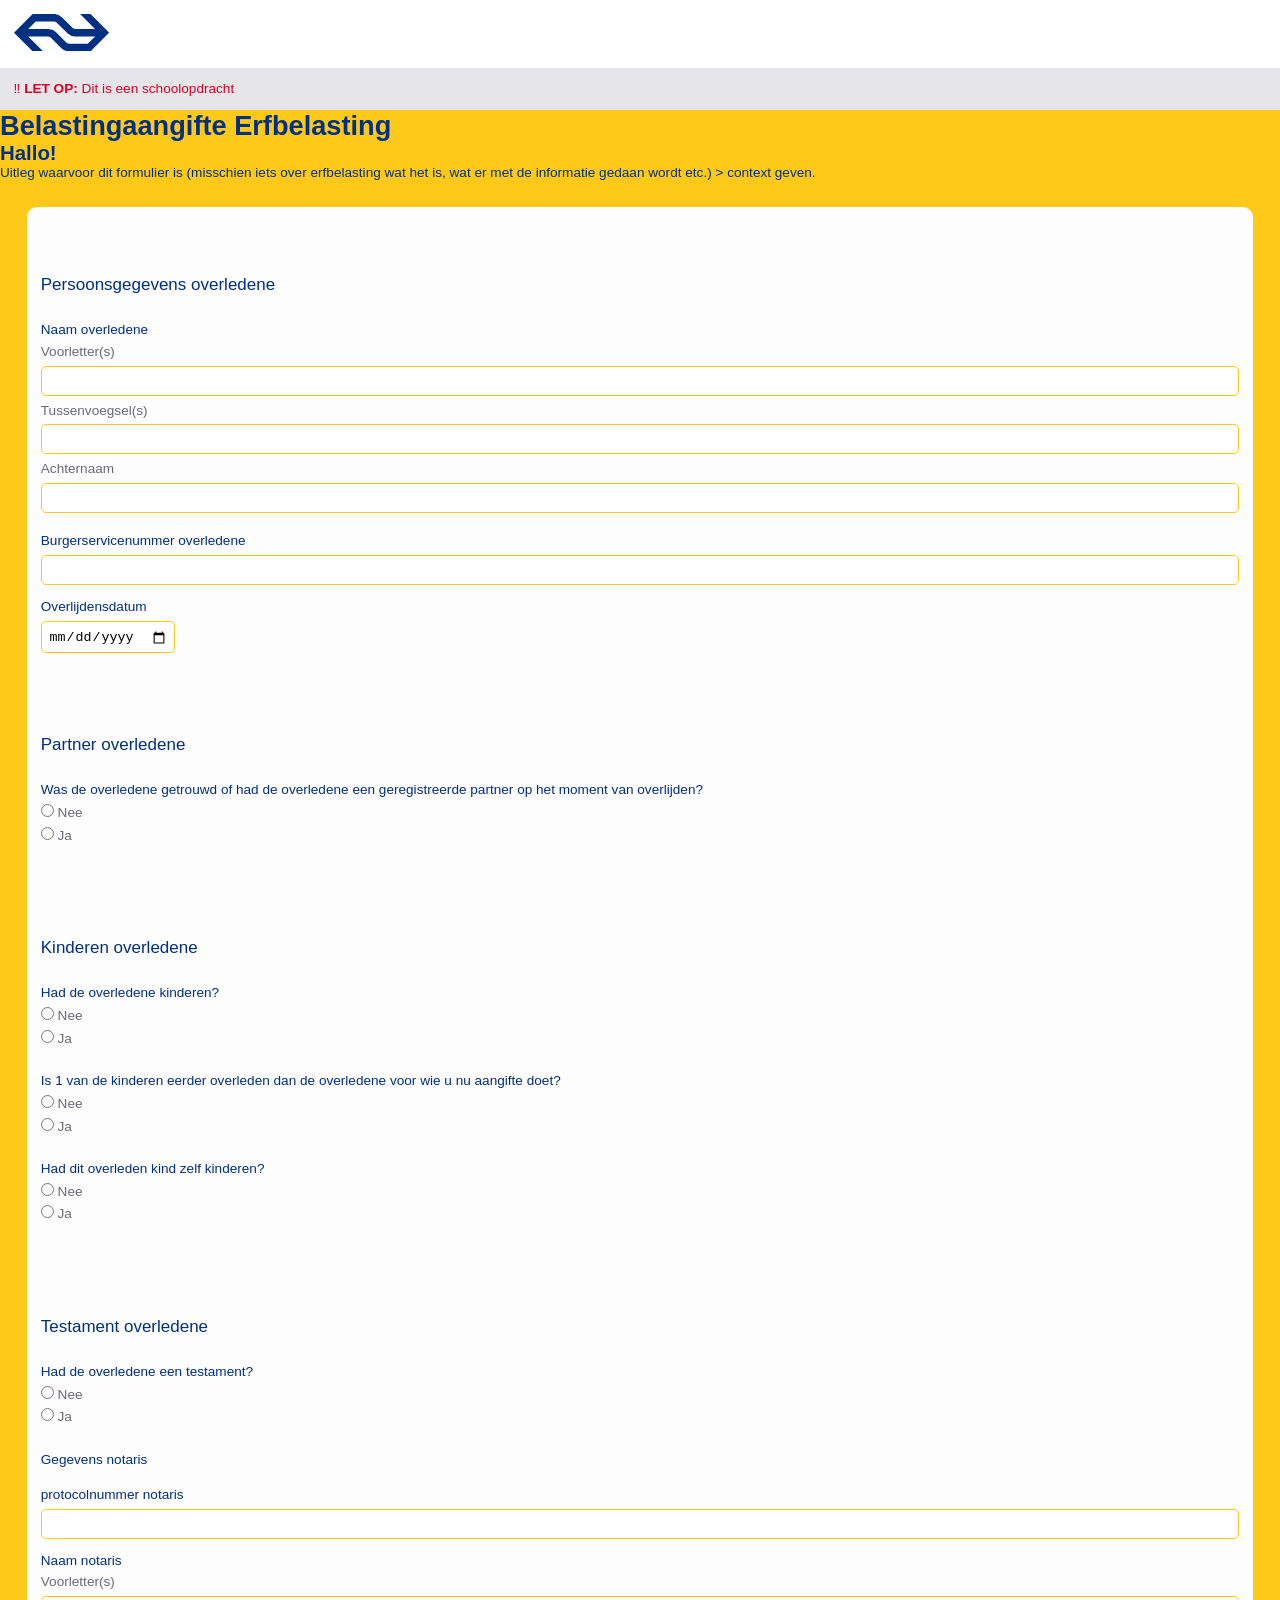
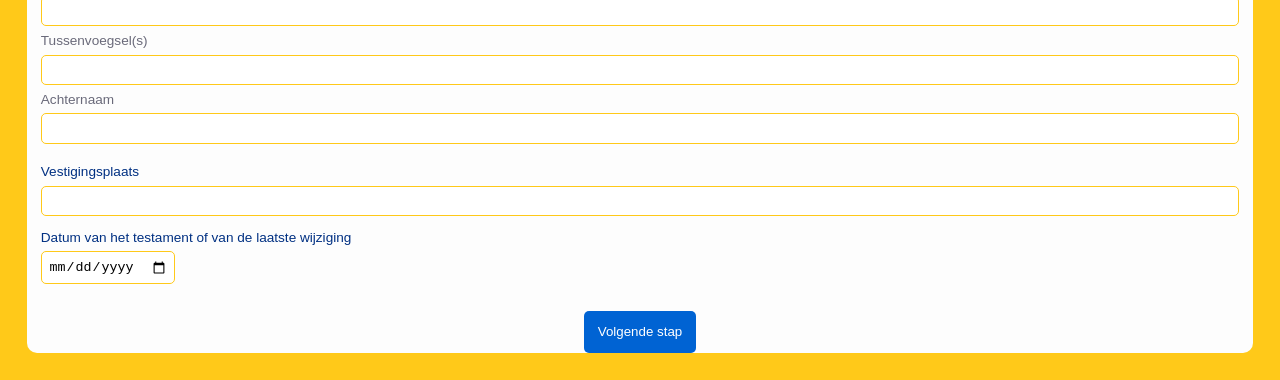
==== index.html @ d371f44a "update 2 maart" ====
<!DOCTYPE html>
<html lang="en">
	
<head>
	<meta charset="UTF-8">
	<meta name="author" content="jouw naam">
	<meta name="viewport" content="width=device-width, initial-scale=1">
	
    <link rel="icon" type="image/svg+xml" href="/Users/milamassaro/Documents/CMD HVA/Jaar 3/Webdesign & development/MilaMassaro/WDD-Browser-Technology-MilaMassaro/images/imgi_2_nslogo.svg">
	
	<link href="styles/style.css" rel="stylesheet">
    <script defer src="scripts/script.js"></script>

    <title>Browser Technology</title>
</head>

<body>
<header>
    <a href="#" aria-label="Logo of NS">
        <svg xmlns="http://www.w3.org/2000/svg" viewBox="0 0 51 20">
            <path fill="#003082" d="M22.4 9.6a6 6 0 0 0-4-1.6H7.6l4-4h10.2l1 .5 6 5.9a6 6 0 0 0 3.9 1.6h10.8l-4 4H29.4l-1.1-.5Zm3 8.7a6 6 0 0 0 4 1.7H41l10-10L41 0h-5.6l8 8H32.7l-1.1-.4-6-5.9A6 6 0 0 0 21.9 0H10L0 10l10 10h5.6l-8-8h10.8l1.1.4Z"/>
        </svg>
    </a>
    <p>‼️ <strong>Let op:</strong> Dit is een schoolopdracht</p>
</header>
<main>  
	<h1>Belastingaangifte Erfbelasting</h1>
    
    <section>
        <h2>Hallo!</h2>
        <p>Uitleg waarvoor dit formulier is (misschien iets over erfbelasting wat het is, wat er met de informatie gedaan wordt etc.) > context geven.</p>
    </section>
    
    <!-- NAME TOEVOEGEN OVERAL !!! -->
    <!-- action: naar tweede pagina voor volgende stap sturen. -->
    <form action="" method="post">
        <fieldset>
            <legend>Persoonsgegevens overledene</legend>
            <fieldset class="name">
                <legend>Naam overledene</legend>
                <label for="deceased-initials">
                    Voorletter(s)
                    <input type="text" id="deceased-initials">
                </label>
                <label for="deceased-prefixes">
                    Tussenvoegsel(s)
                    <input type="text" id="deceased-prefixes">
                </label>
                <label for="deceased-surname">
                    Achternaam
                    <input type="text" id="deceased-surname">
                </label>
            </fieldset>
            <fieldset>
                <legend>Burgerservicenummer overledene</legend>
                <label for="bsn">
                    <!-- CHECKEN OF TYPE GOED IS > kan je iets toevoegen dat duidelijk is alleen nummers? -->
                    <!-- NOG PATTERN VERBETEREN! -->
                    <!-- https://developer.mozilla.org/en-US/docs/Web/HTML/Reference/Attributes/pattern -->
                    <input minlength="9" maxlength="9" type="text" id="bsn" pattern="[0-9]{9}" >
                </label>
            </fieldset>
            <fieldset class="date">
                <legend>Overlijdensdatum</legend>
                <input type="date">
            </fieldset>
        </fieldset>

        <fieldset>
            <legend>Partner overledene</legend>
            <fieldset class="deceased-partner"> 
                <legend>Was de overledene getrouwd of had de overledene een geregistreerde partner op het moment van overlijden?</legend>
                <div class="s1bcd-radio">
                    <!-- Is het handig om alvast checked te zetten? > wil dat de rest van 1b pas te zien is als "ja". -->
                    <!-- FEEDBACK: for en id weg of ingevuld -->
                    <label for="deceased-married-no">
                        <input type="radio" id="deceased-married-no" name="deceased-married">
                        Nee
                    </label>
                    <label for="deceased-married-yes">
                        <input type="radio" id="deceased-married-yes" class="checked-1b1" name="deceased-married">
                        Ja
                    </label>
                </div>
            </fieldset>
            <fieldset class="extra-1b1">
                <legend>Hadden de overledene en diens echtgenoot of geregistreerde partner huwelijkse of partnerschapsvoorwaarden laten vastleggen in een notariële akte?</legend>
                <div class="s1bcd-radio">
                    <label for="deceased-registration-no">
                        <input type="radio" id="deceased-registration-no" name="deceased-registration">
                        Nee
                    </label>
                    <label for="deceased-registration-yes">
                        <input type="radio" id="deceased-registration-yes" class="checked-1b2" name="deceased-registration">
                        Ja
                    </label>
                </div>
            </fieldset>
            <fieldset class="extra-1b2">
                <legend>Hadden de overledene en diens partner een finaal verrekenbeding?</legend>
                <div class="s1bcd-radio">
                    <label for="deceased-settlement-no">
                        <input type="radio" id="deceased-settlement-no" name="deceased-settlement">
                        Nee
                    </label>
                    <label for="deceased-settlement-yes">
                        <input type="radio" id="deceased-settlement-yes" name="deceased-settlement">
                        Ja
                    </label>
                </div>
            </fieldset>
            <fieldset class="extra-1b2">
                <legend>Datum huwelijkse of partnerschapsvoorwaarden</legend>
                <input type="date">
            </fieldset>
        </fieldset>

        <fieldset>
            <legend>Kinderen overledene</legend>
            <fieldset>
                <legend>Had de overledene kinderen?</legend>
                <div class="s1bcd-radio">
                    <label for="deceased-children-no">
                        <input type="radio" id="deceased-children-no" name="deceased-children">
                        Nee
                    </label>
                    <label for="deceased-children-yes">
                        <input type="radio" id="deceased-children-yes" name="deceased-children">
                        Ja
                    </label>
                </div>
            </fieldset>
            <fieldset>
                <legend>Is 1 van de kinderen eerder overleden dan de overledene voor wie u nu aangifte doet?</legend>
                <div class="s1bcd-radio">
                    <label for="deceased-child-no">
                        <input type="radio" id="deceased-child-no" name="deceased-child">
                        Nee
                    </label>
                    <label for="deceased-child-yes">
                        <input type="radio" id="deceased-child-yes" name="deceased-child">
                        Ja
                    </label>
                </div>
            </fieldset>
            <fieldset>
                <legend>Had dit overleden kind zelf kinderen?</legend>
                <div class="s1bcd-radio">
                    <label for="deceased-child-children-no">
                        <input type="radio" id="deceased-child-children-no" name="deceased-child-children">
                        Nee
                    </label>
                    <label for="deceased-child-children-yes">
                        <input type="radio" id="deceased-child-children-yes" name="deceased-child-children">
                        Ja
                    </label>
                </div>
            </fieldset>
        </fieldset>

        <fieldset>
            <legend>Testament overledene</legend>
            <fieldset>
                <legend>Had de overledene een testament?</legend>
                <div class="s1bcd-radio">
                    <label for="deceased-testament-no">
                        <input type="radio" id="deceased-testament-no" name="deceased-testament">
                        Nee
                    </label>
                    <label for="deceased-testament-yes">
                        <input type="radio" id="deceased-testament-yes" name="deceased-testament">
                        Ja
                    </label>
                </div>
            </fieldset>

            <fieldset>
                <legend>Gegevens notaris</legend>
                <fieldset>
                    <legend>protocolnummer notaris</legend>
                    <label for="protocolnumber">
                        <input minlength="6" maxlength="6" type="text" id="protocolnumber" pattern="[0-9]{6}" >
                    </label>
                </fieldset>
                <fieldset class="name">
                    <legend>Naam notaris</legend>
                    <label for="notary-initials">
                        Voorletter(s)
                        <input type="text" id="notary-initials">
                    </label>
                    <label for="notary-prefixes">
                        Tussenvoegsel(s)
                        <input type="text" id="notary-prefixes">
                    </label>
                    <label for="notary-surname">
                        Achternaam
                        <input type="text" id="notary-surname">
                    </label>
                </fieldset>
                <fieldset>
                    <legend>Vestigingsplaats</legend>
                    <label for="notary-place">
                        <input type="text" id="notary-place">
                    </label>
                </fieldset>
                <fieldset class="date">
                    <legend>Datum van het testament of van de laatste wijziging</legend>
                    <input type="date">
                </fieldset>
            </fieldset>

        </fieldset>

        

        <!-- a ref? button? -->
        <button type="submit">Volgende stap</button>
    </form>  

</main>  
</body>
	
</html>
---- styles/style.css ----
*, *::after, *::before {
    box-sizing:border-box; 
    margin: 0;
}

html, body {
    overflow-x: clip;
}

/* MARK: Colors 
/* ---------- COLORS ----------*/
:root {
    --color-background-one: #FFC919;
    --color-background-two: #FDFDFD;
    --color-background-three: #FFFFFF;
    --color-background-four: #E6E6E9;
    --color-text-one: #003082;
    --color-text-two: #6A6A7A;
    --color-text-three: #FFFFFF;
    --color-accent-one: #0063D3;
    --color-accent-two: #DB0028;
}



/* MARK: General
/* ---------- ALGEMEEN ----------*/
body {
    background-color: var(--color-background-one);
    font-family: Arial, Helvetica, sans-serif;
    font-size: .85em;
}

header svg {
    width: 7em;
    margin: 1em;
}

header {
    background-color: var(--color-background-three);

    & p {
        color: var(--color-accent-two);
        background-color: var(--color-background-four);
        padding: 1em;
    }

    & p strong {
        text-transform: uppercase;
    }
}

h1 {
    color: var(--color-text-one);
}




/* MARK: Intro text
/* ---------- SECTION: intro ----------*/
section:nth-of-type(1) {
    color: var(--color-text-one);
}





/* MARK: Form
/* ---------- FORM: algemeen ----------*/
form {
    margin: 2em;
    background-color: var(--color-background-two);
    color: var(--color-text-two);
    border-radius: 10px;

    & > fieldset {
        padding: 1em;
    }

    & > fieldset > legend {
        padding: 4em 0 0 0;
        font-size: 1.25em;
    }

    & button {
        background-color: var(--color-accent-one);
        color: var(--color-text-three);
        padding: 1em;
        border-radius: 5px;
        border: none;
        display: block;
        margin: 1em auto;
    }
}

fieldset {
    margin: 1em;
    border: none;
    padding: 0;
    margin: 0;

    & legend {
        color: var(--color-text-one);
    }
}

legend {
    padding: 1em 0 .5em 0;
}

input {
    border-radius: 5px;
    border: .5px solid var(--color-background-one);
    padding: .5em;

    /* !! ChatGPT gevraagd hoe ik de kleur van de radiobutton aan kon passen */
    &[type=radio] {
        accent-color: var(--color-accent-one);
    }
}

input[type="text"] {
    width: 100%;
}

.name {
    display: flex;
    flex-direction: column;

    & input {
        display: block;
        margin: .5em 0;
    }
}

.s1bcd-radio {
    display: flex;
    flex-direction: column;
    gap: .5em;
    margin-bottom: 1em;
}


/* ---------- OPENKLAPPEN VAN VRAGEN ---------- */
/* /* MARK: Progressive disclosure 1b */
.extra-1b1, .extra-1b2 {
    display: none;
}

/* Vraag aan ChatGPT: hoe kan ik een element dat na de fieldset komt in de HTML aanspreken? */
/* >> met "~ .extra-1b1" pak je alle elementen die op hetzelfde niveau staan en na fieldset komen */
fieldset.deceased-partner:has(.checked-1b1:checked) ~ .extra-1b1 {
    display: block;
}

/* Voorwaarde: als zowel ja bij de eerste vraag, als bij de tweede vraag is geselecteerd. */
fieldset.deceased-partner:has(.checked-1b1:checked) ~ fieldset.extra-1b1:has(.checked-1b2:checked) ~ .extra-1b2 {
    display: block;
}
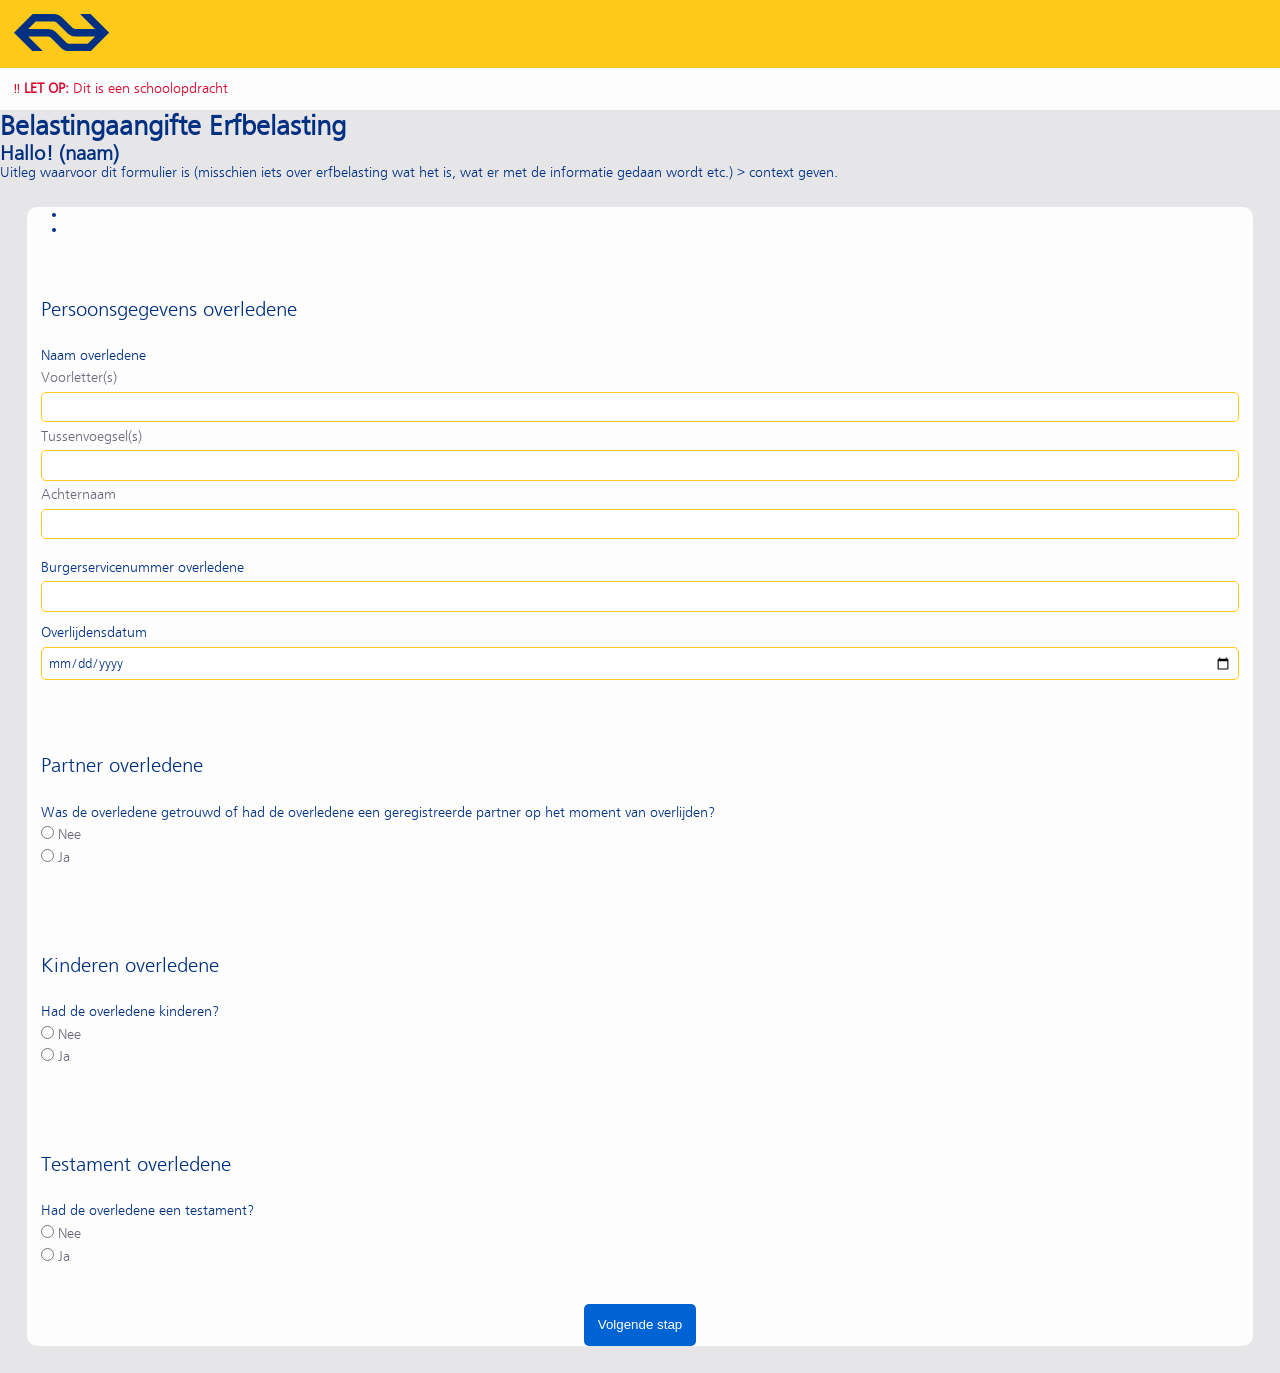
==== commit cfb4fb36: "update 3 maart" ====
--- a/index.html
+++ b/index.html
@@ -27,20 +27,30 @@
 	<h1>Belastingaangifte Erfbelasting</h1>
     
     <section>
-        <h2>Hallo!</h2>
+        <h2>Hallo! (naam)</h2>
         <p>Uitleg waarvoor dit formulier is (misschien iets over erfbelasting wat het is, wat er met de informatie gedaan wordt etc.) > context geven.</p>
     </section>
     
     <!-- NAME TOEVOEGEN OVERAL !!! -->
     <!-- action: naar tweede pagina voor volgende stap sturen. -->
     <form action="" method="post">
+
+        <section class="error_message">
+            <h2></h2>
+            <ul>
+                <li></li>
+                <li></li>
+            </ul>
+        </section>
+
+        <!------- 1a: Persoonsgegevens overledene ------->
         <fieldset>
             <legend>Persoonsgegevens overledene</legend>
             <fieldset class="name">
                 <legend>Naam overledene</legend>
                 <label for="deceased-initials">
                     Voorletter(s)
-                    <input type="text" id="deceased-initials">
+                    <input type="text" id="deceased-initials" required>
                 </label>
                 <label for="deceased-prefixes">
                     Tussenvoegsel(s)
@@ -48,7 +58,8 @@
                 </label>
                 <label for="deceased-surname">
                     Achternaam
-                    <input type="text" id="deceased-surname">
+                    <!-- !! Vraag Gemini: pattern voor minimaal 2 tekens, alleen letters, inclusief vreemde tekens (accenten)  -->
+                    <input type="text" id="deceased-surname" pattern="[a-zA-ZÀ-ÿ]{2,}$" required>
                 </label>
             </fieldset>
             <fieldset>
@@ -57,15 +68,17 @@
                     <!-- CHECKEN OF TYPE GOED IS > kan je iets toevoegen dat duidelijk is alleen nummers? -->
                     <!-- NOG PATTERN VERBETEREN! -->
                     <!-- https://developer.mozilla.org/en-US/docs/Web/HTML/Reference/Attributes/pattern -->
-                    <input minlength="9" maxlength="9" type="text" id="bsn" pattern="[0-9]{9}" >
+                    <input minlength="9" maxlength="9" type="text" id="bsn" pattern="[1-9][0-9]{8}" required>
                 </label>
             </fieldset>
             <fieldset class="date">
                 <legend>Overlijdensdatum</legend>
-                <input type="date">
-            </fieldset>
-        </fieldset>
-
+                <!-- AANPASSEN? Misschien value="2026-01-01" invullen, alleen jaartal is niet mogelijk -->
+                <input type="date" name="date-deceased" max="2026-03-01" required>
+            </fieldset>
+        </fieldset>
+
+        <!------- 1b: Partner overledene ------->
         <fieldset>
             <legend>Partner overledene</legend>
             <fieldset class="deceased-partner"> 
@@ -111,13 +124,14 @@
             </fieldset>
             <fieldset class="extra-1b2">
                 <legend>Datum huwelijkse of partnerschapsvoorwaarden</legend>
-                <input type="date">
-            </fieldset>
-        </fieldset>
-
+                <input type="date" name="date-partnership" min="1926-01-01" max="2026-03-01">
+            </fieldset>
+        </fieldset>
+
+        <!------- 1c: Kinderen overledene ------->
         <fieldset>
             <legend>Kinderen overledene</legend>
-            <fieldset>
+            <fieldset class="deceased-family">
                 <legend>Had de overledene kinderen?</legend>
                 <div class="s1bcd-radio">
                     <label for="deceased-children-no">
@@ -125,12 +139,12 @@
                         Nee
                     </label>
                     <label for="deceased-children-yes">
-                        <input type="radio" id="deceased-children-yes" name="deceased-children">
-                        Ja
-                    </label>
-                </div>
-            </fieldset>
-            <fieldset>
+                        <input type="radio" id="deceased-children-yes" class="checked-1c1" name="deceased-children">
+                        Ja
+                    </label>
+                </div>
+            </fieldset>
+            <fieldset class="extra-1c1">
                 <legend>Is 1 van de kinderen eerder overleden dan de overledene voor wie u nu aangifte doet?</legend>
                 <div class="s1bcd-radio">
                     <label for="deceased-child-no">
@@ -138,12 +152,12 @@
                         Nee
                     </label>
                     <label for="deceased-child-yes">
-                        <input type="radio" id="deceased-child-yes" name="deceased-child">
-                        Ja
-                    </label>
-                </div>
-            </fieldset>
-            <fieldset>
+                        <input type="radio" id="deceased-child-yes" class="checked-1c2" name="deceased-child">
+                        Ja
+                    </label>
+                </div>
+            </fieldset>
+            <fieldset class="extra-1c2">
                 <legend>Had dit overleden kind zelf kinderen?</legend>
                 <div class="s1bcd-radio">
                     <label for="deceased-child-children-no">
@@ -158,9 +172,10 @@
             </fieldset>
         </fieldset>
 
+        <!------- 1d: Testament ------->
         <fieldset>
             <legend>Testament overledene</legend>
-            <fieldset>
+            <fieldset class="deceased-notary">
                 <legend>Had de overledene een testament?</legend>
                 <div class="s1bcd-radio">
                     <label for="deceased-testament-no">
@@ -168,25 +183,27 @@
                         Nee
                     </label>
                     <label for="deceased-testament-yes">
-                        <input type="radio" id="deceased-testament-yes" name="deceased-testament">
-                        Ja
-                    </label>
-                </div>
-            </fieldset>
-
-            <fieldset>
+                        <input type="radio" id="deceased-testament-yes" class="checked-1d1" name="deceased-testament">
+                        Ja
+                    </label>
+                </div>
+            </fieldset>
+
+            <!------- 1d: Gegevens notaris ------->
+            <fieldset class="extra-1d1">
                 <legend>Gegevens notaris</legend>
                 <fieldset>
-                    <legend>protocolnummer notaris</legend>
+                    <legend>Protocolnummer notaris</legend>
+                    <!-- HOE MOET IK HET PATTERN INSTELLEN HIERVOOR? -->
                     <label for="protocolnumber">
-                        <input minlength="6" maxlength="6" type="text" id="protocolnumber" pattern="[0-9]{6}" >
+                        <input minlength="6" maxlength="6" type="text" id="protocolnumber" pattern="[0-9]{6}">
                     </label>
                 </fieldset>
                 <fieldset class="name">
                     <legend>Naam notaris</legend>
                     <label for="notary-initials">
                         Voorletter(s)
-                        <input type="text" id="notary-initials">
+                        <input type="text" id="notary-initials" required>
                     </label>
                     <label for="notary-prefixes">
                         Tussenvoegsel(s)
@@ -194,7 +211,7 @@
                     </label>
                     <label for="notary-surname">
                         Achternaam
-                        <input type="text" id="notary-surname">
+                        <input type="text" id="notary-surname" pattern="[a-zA-ZÀ-ÿ]{2,}$" required>
                     </label>
                 </fieldset>
                 <fieldset>
@@ -205,7 +222,7 @@
                 </fieldset>
                 <fieldset class="date">
                     <legend>Datum van het testament of van de laatste wijziging</legend>
-                    <input type="date">
+                    <input type="date" name="date-testament" min="1926-01-01" max="2026-03-01">
                 </fieldset>
             </fieldset>
 
--- a/styles/style.css
+++ b/styles/style.css
@@ -7,7 +7,7 @@
     overflow-x: clip;
 }
 
-/* MARK: Colors 
+/* MARK: Colors and fonts 
 /* ---------- COLORS ----------*/
 :root {
     --color-background-one: #FFC919;
@@ -21,32 +21,60 @@
     --color-accent-two: #DB0028;
 }
 
+/* ---------- FONTS ----------*/
+@font-face {
+    font-family: 'NS Sans Bold';
+    src: url(../fonts/nssans-bold.woff2);
+}
+
+@font-face {
+    font-family: 'NS Sans Bolditalic';
+    src: url(../fonts/nssans-bolditalic.woff2);
+}
+
+@font-face {
+    font-family: 'NS Sans Demi';
+    src: url(../fonts/nssans-demi.woff2);
+}
+
+@font-face {
+    font-family: 'NS Sans Italic';
+    src: url(../fonts/nssans-italic.woff2);
+}
+
+@font-face {
+    font-family: 'NS Sans Regular';
+    src: url(../fonts/nssans-regular.woff2);
+}
+
+
+
 
 
 /* MARK: General
 /* ---------- ALGEMEEN ----------*/
 body {
+    background-color: var(--color-background-four);
+    font-family: 'NS Sans Regular', Arial, Helvetica, sans-serif;
+    font-size: .85em;
+}
+
+header {
     background-color: var(--color-background-one);
-    font-family: Arial, Helvetica, sans-serif;
-    font-size: .85em;
-}
-
-header svg {
-    width: 7em;
-    margin: 1em;
-}
-
-header {
-    background-color: var(--color-background-three);
 
     & p {
         color: var(--color-accent-two);
-        background-color: var(--color-background-four);
+        background-color: var(--color-background-two);
         padding: 1em;
     }
 
     & p strong {
         text-transform: uppercase;
+    }
+
+    & svg {
+        width: 7em;
+        margin: 1em; 
     }
 }
 
@@ -74,14 +102,15 @@
     background-color: var(--color-background-two);
     color: var(--color-text-two);
     border-radius: 10px;
+    /* box-shadow: 0 2px 5px rgb(from var(--color-text-two) r g b / 0.5); */
 
     & > fieldset {
         padding: 1em;
     }
 
     & > fieldset > legend {
-        padding: 4em 0 0 0;
-        font-size: 1.25em;
+        padding: 3em 0 0 0;
+        font-size: 1.5em;
     }
 
     & button {
@@ -92,6 +121,11 @@
         border: none;
         display: block;
         margin: 1em auto;
+
+        &:hover {
+            background-color: var(--color-background-one);
+            color: var(--color-text-one); 
+        }
     }
 }
 
@@ -103,11 +137,8 @@
 
     & legend {
         color: var(--color-text-one);
-    }
-}
-
-legend {
-    padding: 1em 0 .5em 0;
+        padding: 1em 0 .5em 0;
+    }
 }
 
 input {
@@ -119,10 +150,16 @@
     &[type=radio] {
         accent-color: var(--color-accent-one);
     }
-}
-
-input[type="text"] {
-    width: 100%;
+
+    &[type=date] {
+        width: 100%;
+        font-family: 'NS Sans Regular', Arial, Helvetica, sans-serif;
+        color: var(--color-text-one);
+    }
+
+    &[type=text] {
+        width: 100%;
+    }
 }
 
 .name {
@@ -143,8 +180,11 @@
 }
 
 
-/* ---------- OPENKLAPPEN VAN VRAGEN ---------- */
-/* /* MARK: Progressive disclosure 1b */
+
+
+
+/* MARK: Openklappen vragen (progressive disclosure)
+/* ---------- Progressive disclosure 1b ---------- */
 .extra-1b1, .extra-1b2 {
     display: none;
 }
@@ -158,4 +198,36 @@
 /* Voorwaarde: als zowel ja bij de eerste vraag, als bij de tweede vraag is geselecteerd. */
 fieldset.deceased-partner:has(.checked-1b1:checked) ~ fieldset.extra-1b1:has(.checked-1b2:checked) ~ .extra-1b2 {
     display: block;
+}
+
+/* ---------- Progressive disclosure 1c ---------- */
+.extra-1c1, .extra-1c2 {
+    display: none;
+}
+
+fieldset.deceased-family:has(.checked-1c1:checked) ~ .extra-1c1 {
+    display: block;
+}
+
+fieldset.deceased-family:has(.checked-1c1:checked) ~ fieldset.extra-1c1:has(.checked-1c2:checked) ~ .extra-1c2 {
+    display: block;
+}
+
+/* ---------- Progressive disclosure 1d ---------- */
+.extra-1d1 {
+    display: none;
+}
+
+fieldset.deceased-notary:has(.checked-1d1:checked) ~ .extra-1d1 {
+    display: block;
+}
+
+
+
+
+/* MARK: Validity
+/* ---------- Name ---------- */
+input:user-invalid {
+  border: 1px solid var(--color-accent-two);
+  border-left-width: 6px;
 }
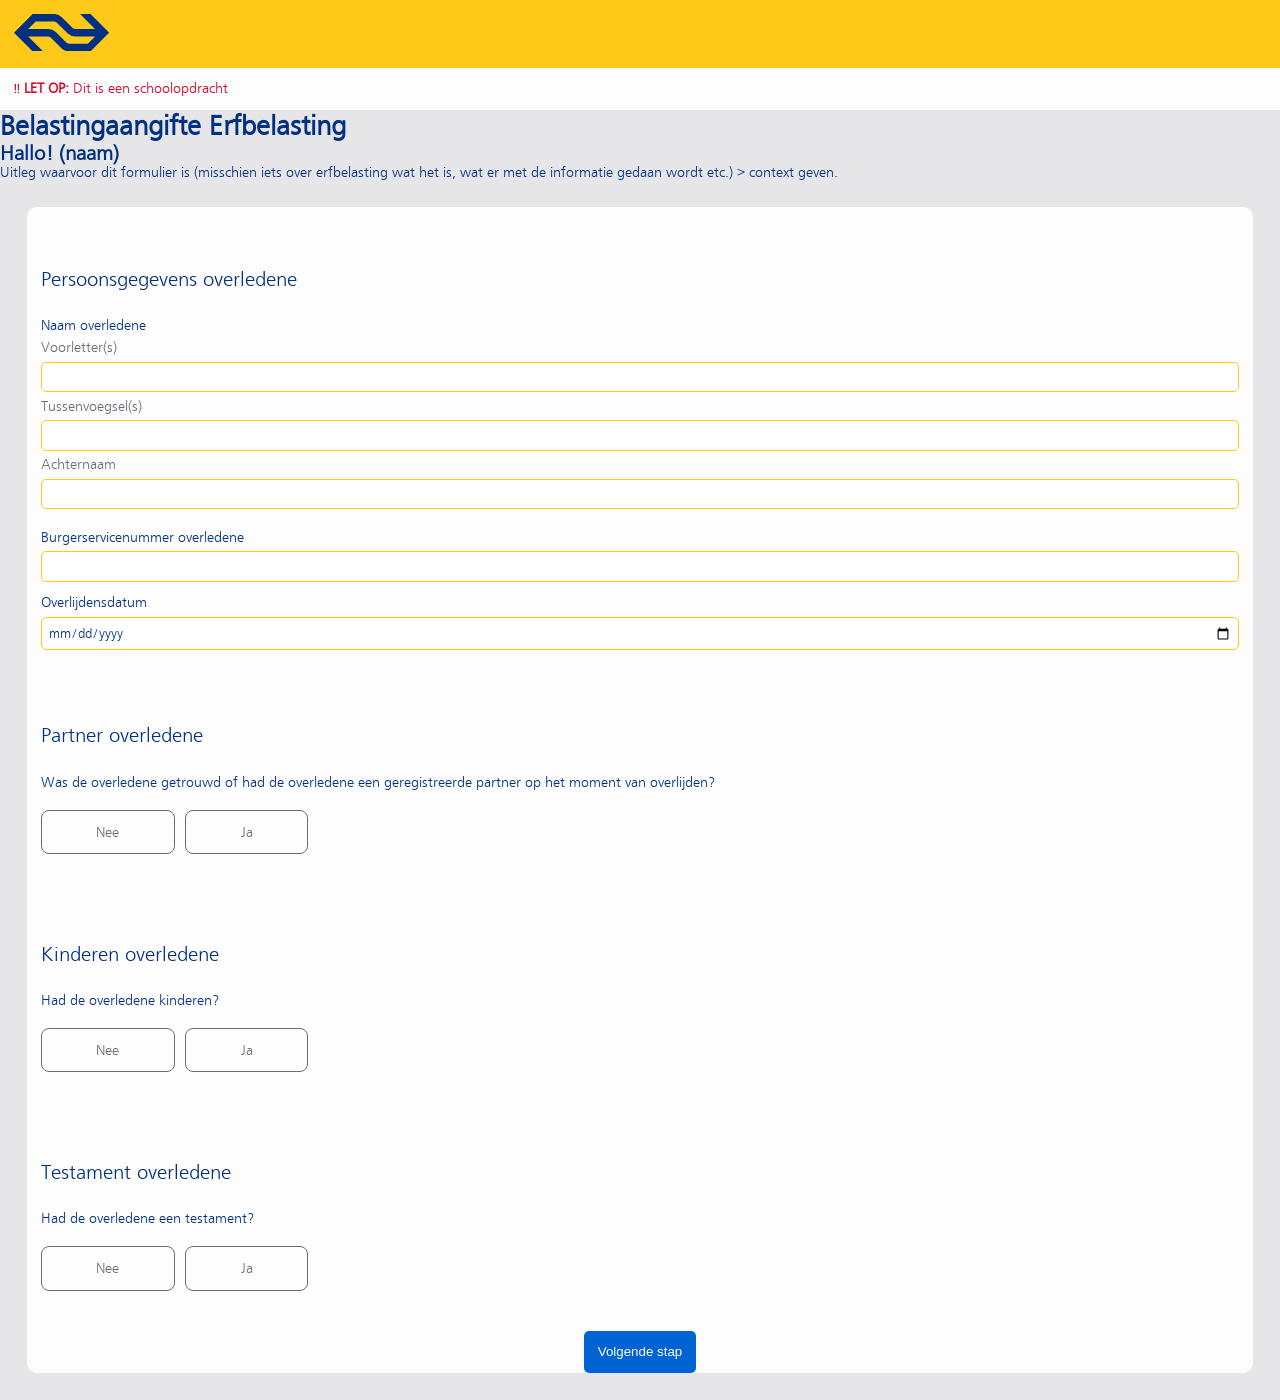
==== commit 622194e9: "update maandag" ====
--- a/index.html
+++ b/index.html
@@ -33,15 +33,8 @@
     
     <!-- NAME TOEVOEGEN OVERAL !!! -->
     <!-- action: naar tweede pagina voor volgende stap sturen. -->
+    <!-- Feedback week 2: niet handig >> andere oplossing zoeken. -->
     <form action="" method="post">
-
-        <section class="error_message">
-            <h2></h2>
-            <ul>
-                <li></li>
-                <li></li>
-            </ul>
-        </section>
 
         <!------- 1a: Persoonsgegevens overledene ------->
         <fieldset>
@@ -58,8 +51,10 @@
                 </label>
                 <label for="deceased-surname">
                     Achternaam
-                    <!-- !! Vraag Gemini: pattern voor minimaal 2 tekens, alleen letters, inclusief vreemde tekens (accenten)  -->
-                    <input type="text" id="deceased-surname" pattern="[a-zA-ZÀ-ÿ]{2,}$" required>
+                    <!-- !! Vraag Gemini: pattern voor minimaal 2 tekens, alleen letters, inclusief vreemde tekens (accenten) en een koppelteken  -->
+                    <!-- Door aria-describedby toe te voegen met eenzelfde id weet de screenreader dat de p bij input hoort (- workshop Victor) -->
+                    <input type="text" id="deceased-surname" pattern="[a-zA-ZÀ-ÿ '\-]{2,}$" aria-describedby="errorID" required>
+                    <p class="error" id="errorID" aria-live="polite"></p>
                 </label>
             </fieldset>
             <fieldset>
@@ -68,7 +63,8 @@
                     <!-- CHECKEN OF TYPE GOED IS > kan je iets toevoegen dat duidelijk is alleen nummers? -->
                     <!-- NOG PATTERN VERBETEREN! -->
                     <!-- https://developer.mozilla.org/en-US/docs/Web/HTML/Reference/Attributes/pattern -->
-                    <input minlength="9" maxlength="9" type="text" id="bsn" pattern="[1-9][0-9]{8}" required>
+                    <input minlength="9" maxlength="9" type="text" id="bsn" pattern="[1-9][0-9]{8}" aria-describedby="errorID" required>
+                    <p class="error" id="errorID" aria-live="polite"></p>
                 </label>
             </fieldset>
             <fieldset class="date">
--- a/styles/style.css
+++ b/styles/style.css
@@ -19,6 +19,7 @@
     --color-text-three: #FFFFFF;
     --color-accent-one: #0063D3;
     --color-accent-two: #DB0028;
+    --color-accent-hover: #0063D326;
 }
 
 /* ---------- FONTS ----------*/
@@ -147,9 +148,9 @@
     padding: .5em;
 
     /* !! ChatGPT gevraagd hoe ik de kleur van de radiobutton aan kon passen */
-    &[type=radio] {
+    /* &[type=radio] {
         accent-color: var(--color-accent-one);
-    }
+    } */
 
     &[type=date] {
         width: 100%;
@@ -162,6 +163,7 @@
     }
 }
 
+
 .name {
     display: flex;
     flex-direction: column;
@@ -172,12 +174,43 @@
     }
 }
 
-.s1bcd-radio {
+/* .s1bcd-radio {
     display: flex;
     flex-direction: column;
     gap: .5em;
     margin-bottom: 1em;
-}
+} */
+
+.s1bcd-radio {
+    & input[type="radio"] {
+        display: none;
+    }
+
+    & label {
+    display: inline-block;
+    padding: 1em 4em;
+    margin: 1em .5em 1em 0;
+    gap: 2em;
+
+    border: .5px solid var(--color-text-two);
+    border-radius: 8px;
+
+    color: var(--color-text-one);
+
+    &:hover {
+        background-color: var(--color-accent-hover);
+    }
+
+    &:has(input:checked) {
+        border: 2px solid var(--color-background-one);
+    }
+
+    &:has(input:not(:checked)) {
+        color: var(--color-text-two);
+    }
+    }
+} 
+
 
 
 
@@ -227,7 +260,25 @@
 
 /* MARK: Validity
 /* ---------- Name ---------- */
-input:user-invalid {
+/* Direct op input geplaatst: pattern klopt niet? dan GELIJK melding */
+/* input:user-invalid {
   border: 1px solid var(--color-accent-two);
   border-left-width: 6px;
+} */
+
+input[aria-invalid="true"] {
+    border: 1px solid var(--color-accent-two);
+    border-left-width: 6px;
+}
+
+/* VRAAG: beter groene kleur geven of terug naar origineel laten gaan? */
+input[aria-invalid="false"] {
+    border: .5px solid var(--color-background-one);
+}
+
+
+/* MARK: Error message
+/* ---------- Foutmelding ---------- */
+.error {
+    color: var(--color-accent-two);
 }
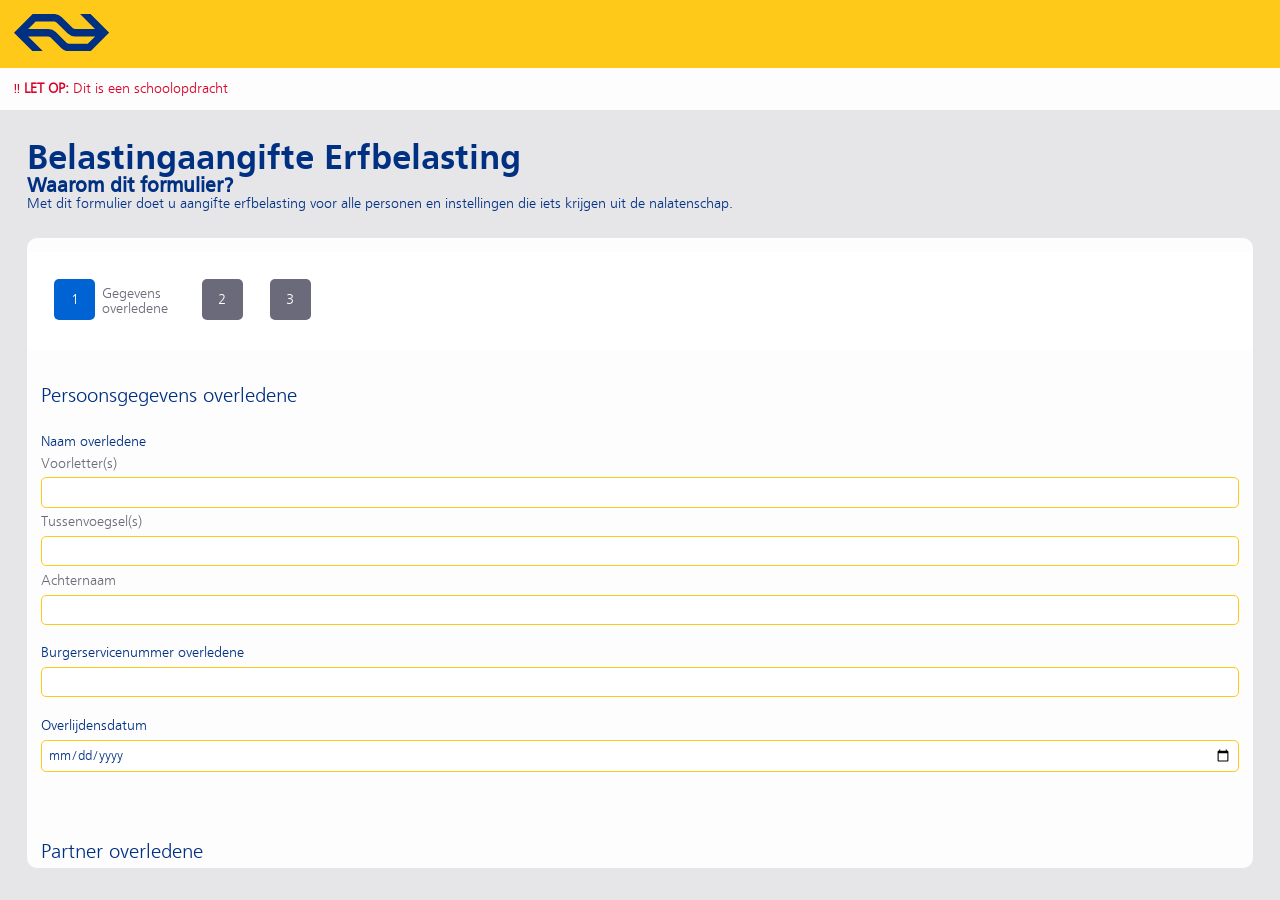
==== commit cb3aca33: "update dinsdag week 3" ====
--- a/index.html
+++ b/index.html
@@ -23,18 +23,33 @@
     </a>
     <p>‼️ <strong>Let op:</strong> Dit is een schoolopdracht</p>
 </header>
-<main>  
-	<h1>Belastingaangifte Erfbelasting</h1>
-    
+<main>    
     <section>
-        <h2>Hallo! (naam)</h2>
-        <p>Uitleg waarvoor dit formulier is (misschien iets over erfbelasting wat het is, wat er met de informatie gedaan wordt etc.) > context geven.</p>
+        <h1>Belastingaangifte Erfbelasting</h1>
+        <h2>Waarom dit formulier?</h2>
+        <p>Met dit formulier doet u aangifte erfbelasting voor alle personen en instellingen die iets krijgen uit de nalatenschap.</p>
     </section>
     
     <!-- NAME TOEVOEGEN OVERAL !!! -->
     <!-- action: naar tweede pagina voor volgende stap sturen. -->
     <!-- Feedback week 2: niet handig >> andere oplossing zoeken. -->
-    <form action="" method="post">
+    <!-- Feedback week 3: toch wel handiger om meerdere HTML pagina's te maken -->
+    <form action="./pagina2.html">
+
+        <nav>
+            <ul>
+                <li>
+                    <a href="./index.html">1</a>
+                    <p>Gegevens overledene</p>
+                </li>
+                <li>
+                    <a href="./pagina2.html">2</a>
+                </li>
+                <li>
+                    <a href="./pagina2.html">3</a>
+                </li>
+            </ul>
+        </nav>
 
         <!------- 1a: Persoonsgegevens overledene ------->
         <fieldset>
@@ -44,6 +59,7 @@
                 <label for="deceased-initials">
                     Voorletter(s)
                     <input type="text" id="deceased-initials" required>
+                    <p class="error-msg" id="errorID" aria-live="polite"></p>
                 </label>
                 <label for="deceased-prefixes">
                     Tussenvoegsel(s)
@@ -54,7 +70,7 @@
                     <!-- !! Vraag Gemini: pattern voor minimaal 2 tekens, alleen letters, inclusief vreemde tekens (accenten) en een koppelteken  -->
                     <!-- Door aria-describedby toe te voegen met eenzelfde id weet de screenreader dat de p bij input hoort (- workshop Victor) -->
                     <input type="text" id="deceased-surname" pattern="[a-zA-ZÀ-ÿ '\-]{2,}$" aria-describedby="errorID" required>
-                    <p class="error" id="errorID" aria-live="polite"></p>
+                    <p class="error-msg" id="errorID" aria-live="polite"></p>
                 </label>
             </fieldset>
             <fieldset>
@@ -64,13 +80,14 @@
                     <!-- NOG PATTERN VERBETEREN! -->
                     <!-- https://developer.mozilla.org/en-US/docs/Web/HTML/Reference/Attributes/pattern -->
                     <input minlength="9" maxlength="9" type="text" id="bsn" pattern="[1-9][0-9]{8}" aria-describedby="errorID" required>
-                    <p class="error" id="errorID" aria-live="polite"></p>
+                    <p class="error-msg" id="errorID" aria-live="polite"></p>
                 </label>
             </fieldset>
             <fieldset class="date">
                 <legend>Overlijdensdatum</legend>
                 <!-- AANPASSEN? Misschien value="2026-01-01" invullen, alleen jaartal is niet mogelijk -->
                 <input type="date" name="date-deceased" max="2026-03-01" required>
+                <p class="error-msg" id="errorID" aria-live="polite"></p>
             </fieldset>
         </fieldset>
 
@@ -199,7 +216,7 @@
                     <legend>Naam notaris</legend>
                     <label for="notary-initials">
                         Voorletter(s)
-                        <input type="text" id="notary-initials" required>
+                        <input type="text" id="notary-initials">
                     </label>
                     <label for="notary-prefixes">
                         Tussenvoegsel(s)
@@ -207,7 +224,7 @@
                     </label>
                     <label for="notary-surname">
                         Achternaam
-                        <input type="text" id="notary-surname" pattern="[a-zA-ZÀ-ÿ]{2,}$" required>
+                        <input type="text" id="notary-surname" pattern="[a-zA-ZÀ-ÿ]{2,}$">
                     </label>
                 </fieldset>
                 <fieldset>
@@ -227,7 +244,7 @@
         
 
         <!-- a ref? button? -->
-        <button type="submit">Volgende stap</button>
+        <button type="submit">Volgende</button>
     </form>  
 
 </main>  
--- a/styles/style.css
+++ b/styles/style.css
@@ -19,7 +19,8 @@
     --color-text-three: #FFFFFF;
     --color-accent-one: #0063D3;
     --color-accent-two: #DB0028;
-    --color-accent-hover: #0063D326;
+    --color-opacity-one: #0063D326;
+    --color-opacity-two: #DB002826;
 }
 
 /* ---------- FONTS ----------*/
@@ -81,8 +82,14 @@
 
 h1 {
     color: var(--color-text-one);
-}
-
+    font-size: 2.5em;
+    font-family: 'NS Sans Bold', Arial, Helvetica, sans-serif;
+}
+
+h2 {
+    font-size: 1.5em;
+    font-family: 'NS Sans Demi', Arial, Helvetica, sans-serif;
+}
 
 
 
@@ -90,6 +97,7 @@
 /* ---------- SECTION: intro ----------*/
 section:nth-of-type(1) {
     color: var(--color-text-one);
+    margin: 2em;
 }
 
 
@@ -97,20 +105,75 @@
 
 
 /* MARK: Form
+/* ---------- FORM: navigatie ----------*/
+form nav {
+    position: sticky;
+    top: 0;
+    background-color: var(--color-background-three);
+
+    width: 100%;
+    margin: 1em auto;
+    padding: 2em;
+
+    & ul {
+    display: flex;
+    gap: 2em;
+    padding: 0;
+
+
+    & li {
+        list-style-type: none;
+        display: flex;
+
+        & a:has(+p) {
+            background-color: var(--color-accent-one);
+            color: var(--color-text-three);
+        }
+    }
+
+    & a {
+        background-color: var(--color-text-two);
+        color: var(--color-text-three);
+        display: flex;
+        justify-content: center;
+        align-items: center;
+
+        width: 3em;
+        height: 3em;
+        aspect-ratio: 1;
+        text-decoration: none;
+        border-radius: 5px;
+
+        &:hover {
+            background-color: var(--color-background-one);
+        }
+    }
+
+    & p {
+        width: min-content;
+        margin: .5em;
+    }
+}
+}
+
+
 /* ---------- FORM: algemeen ----------*/
 form {
     margin: 2em;
     background-color: var(--color-background-two);
     color: var(--color-text-two);
     border-radius: 10px;
+
+    max-height: 70vh;
+    overflow-y: auto;
     /* box-shadow: 0 2px 5px rgb(from var(--color-text-two) r g b / 0.5); */
 
     & > fieldset {
-        padding: 1em;
+        padding: 1em 1em 3em 1em;
     }
 
     & > fieldset > legend {
-        padding: 3em 0 0 0;
+        padding: 1em 0 0 0;
         font-size: 1.5em;
     }
 
@@ -163,7 +226,6 @@
     }
 }
 
-
 .name {
     display: flex;
     flex-direction: column;
@@ -173,13 +235,6 @@
         margin: .5em 0;
     }
 }
-
-/* .s1bcd-radio {
-    display: flex;
-    flex-direction: column;
-    gap: .5em;
-    margin-bottom: 1em;
-} */
 
 .s1bcd-radio {
     & input[type="radio"] {
@@ -198,7 +253,7 @@
     color: var(--color-text-one);
 
     &:hover {
-        background-color: var(--color-accent-hover);
+        background-color: var(--color-opacity-one);
     }
 
     &:has(input:checked) {
@@ -261,10 +316,9 @@
 /* MARK: Validity
 /* ---------- Name ---------- */
 /* Direct op input geplaatst: pattern klopt niet? dan GELIJK melding */
-/* input:user-invalid {
-  border: 1px solid var(--color-accent-two);
-  border-left-width: 6px;
-} */
+ input:user-invalid {
+    background-color: var(--color-opacity-two);
+ }
 
 input[aria-invalid="true"] {
     border: 1px solid var(--color-accent-two);
@@ -279,6 +333,7 @@
 
 /* MARK: Error message
 /* ---------- Foutmelding ---------- */
-.error {
+.error-msg {
     color: var(--color-accent-two);
+    margin: .5em 0;
 }
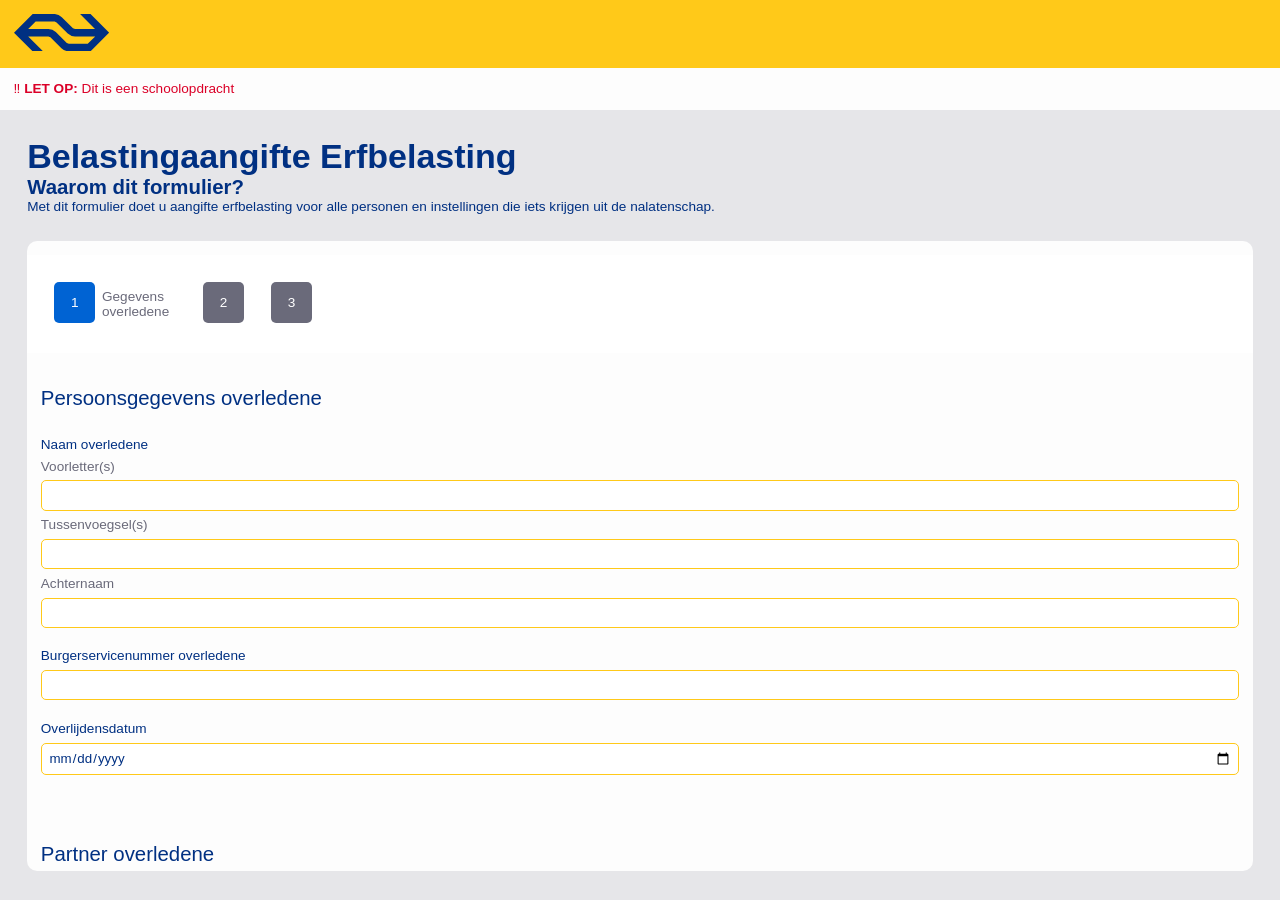
==== commit ab1696b0: "update" ====
--- a/index.html
+++ b/index.html
@@ -77,7 +77,7 @@
                 <legend>Burgerservicenummer overledene</legend>
                 <label for="bsn">
                     <!-- CHECKEN OF TYPE GOED IS > kan je iets toevoegen dat duidelijk is alleen nummers? -->
-                    <!-- NOG PATTERN VERBETEREN! -->
+                    <!-- NOG PATTERN VERBETEREN? -->
                     <!-- https://developer.mozilla.org/en-US/docs/Web/HTML/Reference/Attributes/pattern -->
                     <input minlength="9" maxlength="9" type="text" id="bsn" pattern="[1-9][0-9]{8}" aria-describedby="errorID" required>
                     <p class="error-msg" id="errorID" aria-live="polite"></p>
--- a/styles/style.css
+++ b/styles/style.css
@@ -207,6 +207,8 @@
 
 input {
     border-radius: 5px;
+
+    /* FEEDBACK: kleur is misschien slecht te zien > kijk op NS. */
     border: .5px solid var(--color-background-one);
     padding: .5em;
 
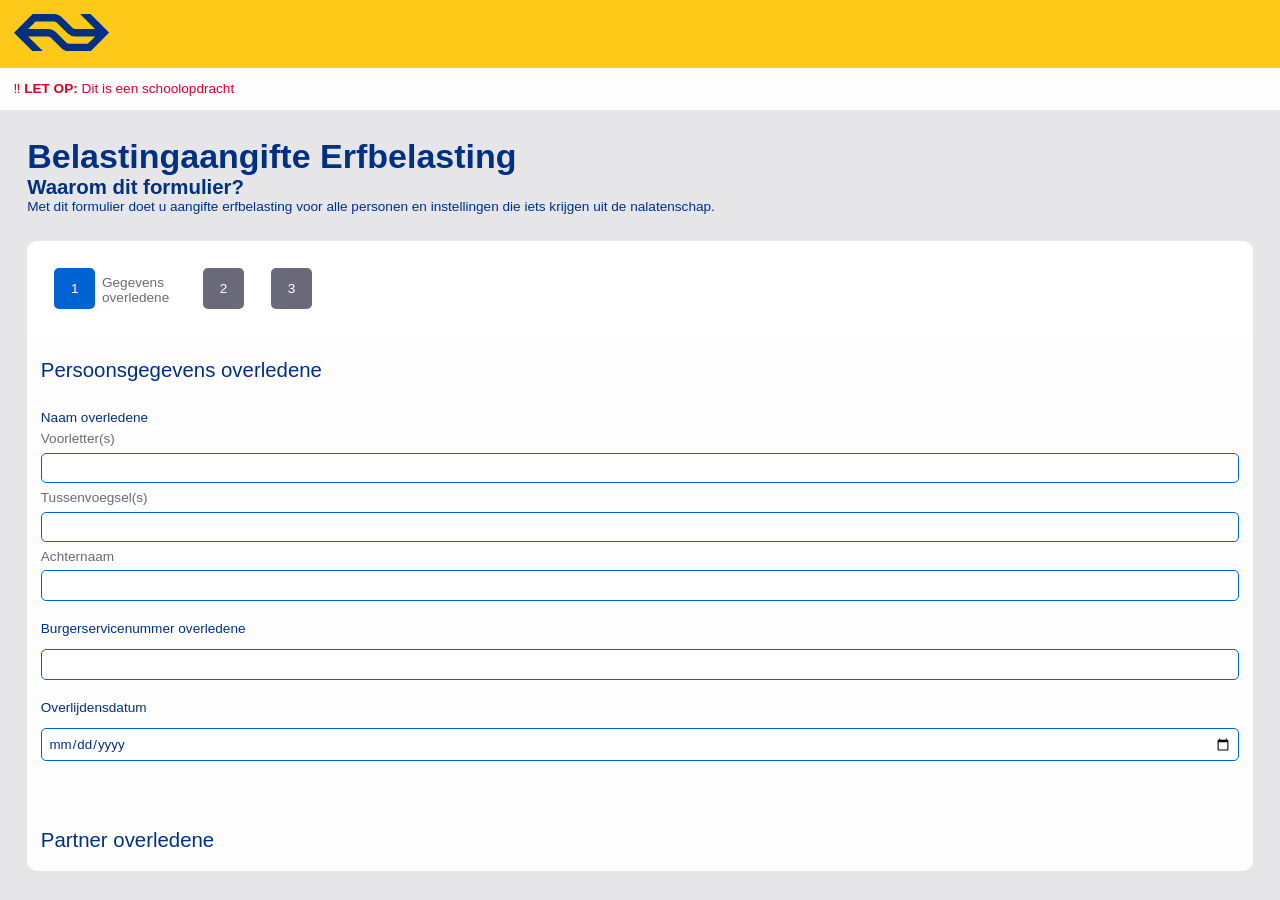
==== commit cee1ddb4: "update" ====
--- a/index.html
+++ b/index.html
@@ -43,10 +43,11 @@
                     <p>Gegevens overledene</p>
                 </li>
                 <li>
-                    <a href="./pagina2.html">2</a>
+                    <a href="./pagina2.html" class="popover">2</a>
+                    <!-- <span class="popover">Gegevens over de aangifte</span> -->
                 </li>
                 <li>
-                    <a href="./pagina2.html">3</a>
+                    <a href="./pagina2.html" class="popover">3</a>
                 </li>
             </ul>
         </nav>
@@ -59,35 +60,39 @@
                 <label for="deceased-initials">
                     Voorletter(s)
                     <input type="text" id="deceased-initials" required>
-                    <p class="error-msg" id="errorID" aria-live="polite"></p>
-                </label>
+                </label>
+                <p id="deceased-initials-error" class="error-msg" aria-live="polite"></p>
+
                 <label for="deceased-prefixes">
                     Tussenvoegsel(s)
                     <input type="text" id="deceased-prefixes">
                 </label>
+
                 <label for="deceased-surname">
                     Achternaam
                     <!-- !! Vraag Gemini: pattern voor minimaal 2 tekens, alleen letters, inclusief vreemde tekens (accenten) en een koppelteken  -->
                     <!-- Door aria-describedby toe te voegen met eenzelfde id weet de screenreader dat de p bij input hoort (- workshop Victor) -->
-                    <input type="text" id="deceased-surname" pattern="[a-zA-ZÀ-ÿ '\-]{2,}$" aria-describedby="errorID" required>
-                    <p class="error-msg" id="errorID" aria-live="polite"></p>
-                </label>
+                    <input type="text" id="deceased-surname" pattern="[a-zA-ZÀ-ÿ '\-]{2,}$" required>
+                </label>
+                <p id="deceased-surname-error" class="error-msg" aria-live="polite"></p>
+
             </fieldset>
             <fieldset>
                 <legend>Burgerservicenummer overledene</legend>
                 <label for="bsn">
-                    <!-- CHECKEN OF TYPE GOED IS > kan je iets toevoegen dat duidelijk is alleen nummers? -->
                     <!-- NOG PATTERN VERBETEREN? -->
                     <!-- https://developer.mozilla.org/en-US/docs/Web/HTML/Reference/Attributes/pattern -->
                     <input minlength="9" maxlength="9" type="text" id="bsn" pattern="[1-9][0-9]{8}" aria-describedby="errorID" required>
-                    <p class="error-msg" id="errorID" aria-live="polite"></p>
-                </label>
+                </label>
+                <p id="bsn-error" class="error-msg" aria-live="polite"></p>
+
+
             </fieldset>
             <fieldset class="date">
                 <legend>Overlijdensdatum</legend>
                 <!-- AANPASSEN? Misschien value="2026-01-01" invullen, alleen jaartal is niet mogelijk -->
-                <input type="date" name="date-deceased" max="2026-03-01" required>
-                <p class="error-msg" id="errorID" aria-live="polite"></p>
+                <input type="date" name="date-deceased" max="2026-03-01" id="date-of-death" required>
+                <p id="date-of-death-error" class="error-msg" aria-live="polite"></p>
             </fieldset>
         </fieldset>
 
@@ -100,13 +105,14 @@
                     <!-- Is het handig om alvast checked te zetten? > wil dat de rest van 1b pas te zien is als "ja". -->
                     <!-- FEEDBACK: for en id weg of ingevuld -->
                     <label for="deceased-married-no">
-                        <input type="radio" id="deceased-married-no" name="deceased-married">
+                        <input type="radio" id="deceased-married-no" name="deceased-married" required>
                         Nee
                     </label>
                     <label for="deceased-married-yes">
                         <input type="radio" id="deceased-married-yes" class="checked-1b1" name="deceased-married">
                         Ja
                     </label>
+                    <p id="deceased-married-no-error"></p>
                 </div>
             </fieldset>
             <fieldset class="extra-1b1">
--- a/styles/style.css
+++ b/styles/style.css
@@ -63,6 +63,8 @@
 
 header {
     background-color: var(--color-background-one);
+    position: sticky;
+    top: 0;
 
     & p {
         color: var(--color-accent-two);
@@ -112,7 +114,6 @@
     background-color: var(--color-background-three);
 
     width: 100%;
-    margin: 1em auto;
     padding: 2em;
 
     & ul {
@@ -209,8 +210,9 @@
     border-radius: 5px;
 
     /* FEEDBACK: kleur is misschien slecht te zien > kijk op NS. */
-    border: .5px solid var(--color-background-one);
+    border: .5px solid var(--color-accent-one);
     padding: .5em;
+    margin: .5em 0;
 
     /* !! ChatGPT gevraagd hoe ik de kleur van de radiobutton aan kon passen */
     /* &[type=radio] {
@@ -234,7 +236,6 @@
 
     & input {
         display: block;
-        margin: .5em 0;
     }
 }
 
@@ -337,5 +338,33 @@
 /* ---------- Foutmelding ---------- */
 .error-msg {
     color: var(--color-accent-two);
-    margin: .5em 0;
-}+    margin: 0;
+    margin-bottom: 1em;
+
+    &:empty {
+        display: none;
+    }
+}
+
+
+
+
+
+/* MARK: POPOVER
+/* ---------- NAV ---------- */
+/* .popover {
+    position: absolute;
+    background-color: red;
+    display: none;
+    z-index: 4;
+
+    &:before {
+        content: '';
+        display: absolute;
+    }
+
+    &:hover {
+        display: block;
+        z-index: 10;
+    }
+} */
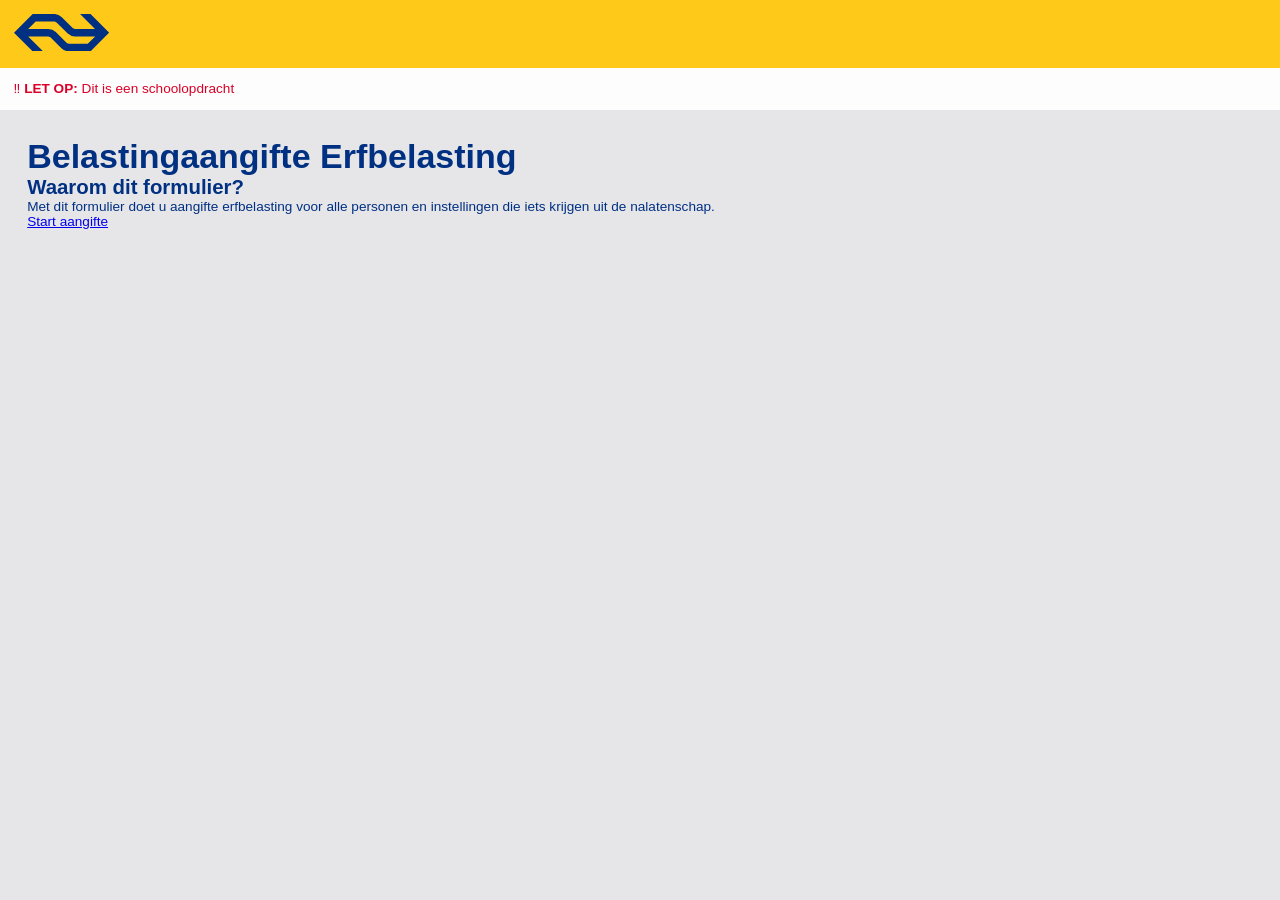
==== commit 11bf1fe5: "update structuur" ====
--- a/index.html
+++ b/index.html
@@ -9,6 +9,7 @@
     <link rel="icon" type="image/svg+xml" href="/Users/milamassaro/Documents/CMD HVA/Jaar 3/Webdesign & development/MilaMassaro/WDD-Browser-Technology-MilaMassaro/images/imgi_2_nslogo.svg">
 	
 	<link href="styles/style.css" rel="stylesheet">
+    <link href="styles/paginaindex.css" rel="stylesheet">
     <script defer src="scripts/script.js"></script>
 
     <title>Browser Technology</title>
@@ -28,230 +29,10 @@
         <h1>Belastingaangifte Erfbelasting</h1>
         <h2>Waarom dit formulier?</h2>
         <p>Met dit formulier doet u aangifte erfbelasting voor alle personen en instellingen die iets krijgen uit de nalatenschap.</p>
+
+        <a href="pagina2.html">Start aangifte</a>
     </section>
-    
-    <!-- NAME TOEVOEGEN OVERAL !!! -->
-    <!-- action: naar tweede pagina voor volgende stap sturen. -->
-    <!-- Feedback week 2: niet handig >> andere oplossing zoeken. -->
-    <!-- Feedback week 3: toch wel handiger om meerdere HTML pagina's te maken -->
-    <form action="./pagina2.html">
 
-        <nav>
-            <ul>
-                <li>
-                    <a href="./index.html">1</a>
-                    <p>Gegevens overledene</p>
-                </li>
-                <li>
-                    <a href="./pagina2.html" class="popover">2</a>
-                    <!-- <span class="popover">Gegevens over de aangifte</span> -->
-                </li>
-                <li>
-                    <a href="./pagina2.html" class="popover">3</a>
-                </li>
-            </ul>
-        </nav>
-
-        <!------- 1a: Persoonsgegevens overledene ------->
-        <fieldset>
-            <legend>Persoonsgegevens overledene</legend>
-            <fieldset class="name">
-                <legend>Naam overledene</legend>
-                <label for="deceased-initials">
-                    Voorletter(s)
-                    <input type="text" id="deceased-initials" required>
-                </label>
-                <p id="deceased-initials-error" class="error-msg" aria-live="polite"></p>
-
-                <label for="deceased-prefixes">
-                    Tussenvoegsel(s)
-                    <input type="text" id="deceased-prefixes">
-                </label>
-
-                <label for="deceased-surname">
-                    Achternaam
-                    <!-- !! Vraag Gemini: pattern voor minimaal 2 tekens, alleen letters, inclusief vreemde tekens (accenten) en een koppelteken  -->
-                    <!-- Door aria-describedby toe te voegen met eenzelfde id weet de screenreader dat de p bij input hoort (- workshop Victor) -->
-                    <input type="text" id="deceased-surname" pattern="[a-zA-ZÀ-ÿ '\-]{2,}$" required>
-                </label>
-                <p id="deceased-surname-error" class="error-msg" aria-live="polite"></p>
-
-            </fieldset>
-            <fieldset>
-                <legend>Burgerservicenummer overledene</legend>
-                <label for="bsn">
-                    <!-- NOG PATTERN VERBETEREN? -->
-                    <!-- https://developer.mozilla.org/en-US/docs/Web/HTML/Reference/Attributes/pattern -->
-                    <input minlength="9" maxlength="9" type="text" id="bsn" pattern="[1-9][0-9]{8}" aria-describedby="errorID" required>
-                </label>
-                <p id="bsn-error" class="error-msg" aria-live="polite"></p>
-
-
-            </fieldset>
-            <fieldset class="date">
-                <legend>Overlijdensdatum</legend>
-                <!-- AANPASSEN? Misschien value="2026-01-01" invullen, alleen jaartal is niet mogelijk -->
-                <input type="date" name="date-deceased" max="2026-03-01" id="date-of-death" required>
-                <p id="date-of-death-error" class="error-msg" aria-live="polite"></p>
-            </fieldset>
-        </fieldset>
-
-        <!------- 1b: Partner overledene ------->
-        <fieldset>
-            <legend>Partner overledene</legend>
-            <fieldset class="deceased-partner"> 
-                <legend>Was de overledene getrouwd of had de overledene een geregistreerde partner op het moment van overlijden?</legend>
-                <div class="s1bcd-radio">
-                    <!-- Is het handig om alvast checked te zetten? > wil dat de rest van 1b pas te zien is als "ja". -->
-                    <!-- FEEDBACK: for en id weg of ingevuld -->
-                    <label for="deceased-married-no">
-                        <input type="radio" id="deceased-married-no" name="deceased-married" required>
-                        Nee
-                    </label>
-                    <label for="deceased-married-yes">
-                        <input type="radio" id="deceased-married-yes" class="checked-1b1" name="deceased-married">
-                        Ja
-                    </label>
-                    <p id="deceased-married-no-error"></p>
-                </div>
-            </fieldset>
-            <fieldset class="extra-1b1">
-                <legend>Hadden de overledene en diens echtgenoot of geregistreerde partner huwelijkse of partnerschapsvoorwaarden laten vastleggen in een notariële akte?</legend>
-                <div class="s1bcd-radio">
-                    <label for="deceased-registration-no">
-                        <input type="radio" id="deceased-registration-no" name="deceased-registration">
-                        Nee
-                    </label>
-                    <label for="deceased-registration-yes">
-                        <input type="radio" id="deceased-registration-yes" class="checked-1b2" name="deceased-registration">
-                        Ja
-                    </label>
-                </div>
-            </fieldset>
-            <fieldset class="extra-1b2">
-                <legend>Hadden de overledene en diens partner een finaal verrekenbeding?</legend>
-                <div class="s1bcd-radio">
-                    <label for="deceased-settlement-no">
-                        <input type="radio" id="deceased-settlement-no" name="deceased-settlement">
-                        Nee
-                    </label>
-                    <label for="deceased-settlement-yes">
-                        <input type="radio" id="deceased-settlement-yes" name="deceased-settlement">
-                        Ja
-                    </label>
-                </div>
-            </fieldset>
-            <fieldset class="extra-1b2">
-                <legend>Datum huwelijkse of partnerschapsvoorwaarden</legend>
-                <input type="date" name="date-partnership" min="1926-01-01" max="2026-03-01">
-            </fieldset>
-        </fieldset>
-
-        <!------- 1c: Kinderen overledene ------->
-        <fieldset>
-            <legend>Kinderen overledene</legend>
-            <fieldset class="deceased-family">
-                <legend>Had de overledene kinderen?</legend>
-                <div class="s1bcd-radio">
-                    <label for="deceased-children-no">
-                        <input type="radio" id="deceased-children-no" name="deceased-children">
-                        Nee
-                    </label>
-                    <label for="deceased-children-yes">
-                        <input type="radio" id="deceased-children-yes" class="checked-1c1" name="deceased-children">
-                        Ja
-                    </label>
-                </div>
-            </fieldset>
-            <fieldset class="extra-1c1">
-                <legend>Is 1 van de kinderen eerder overleden dan de overledene voor wie u nu aangifte doet?</legend>
-                <div class="s1bcd-radio">
-                    <label for="deceased-child-no">
-                        <input type="radio" id="deceased-child-no" name="deceased-child">
-                        Nee
-                    </label>
-                    <label for="deceased-child-yes">
-                        <input type="radio" id="deceased-child-yes" class="checked-1c2" name="deceased-child">
-                        Ja
-                    </label>
-                </div>
-            </fieldset>
-            <fieldset class="extra-1c2">
-                <legend>Had dit overleden kind zelf kinderen?</legend>
-                <div class="s1bcd-radio">
-                    <label for="deceased-child-children-no">
-                        <input type="radio" id="deceased-child-children-no" name="deceased-child-children">
-                        Nee
-                    </label>
-                    <label for="deceased-child-children-yes">
-                        <input type="radio" id="deceased-child-children-yes" name="deceased-child-children">
-                        Ja
-                    </label>
-                </div>
-            </fieldset>
-        </fieldset>
-
-        <!------- 1d: Testament ------->
-        <fieldset>
-            <legend>Testament overledene</legend>
-            <fieldset class="deceased-notary">
-                <legend>Had de overledene een testament?</legend>
-                <div class="s1bcd-radio">
-                    <label for="deceased-testament-no">
-                        <input type="radio" id="deceased-testament-no" name="deceased-testament">
-                        Nee
-                    </label>
-                    <label for="deceased-testament-yes">
-                        <input type="radio" id="deceased-testament-yes" class="checked-1d1" name="deceased-testament">
-                        Ja
-                    </label>
-                </div>
-            </fieldset>
-
-            <!------- 1d: Gegevens notaris ------->
-            <fieldset class="extra-1d1">
-                <legend>Gegevens notaris</legend>
-                <fieldset>
-                    <legend>Protocolnummer notaris</legend>
-                    <!-- HOE MOET IK HET PATTERN INSTELLEN HIERVOOR? -->
-                    <label for="protocolnumber">
-                        <input minlength="6" maxlength="6" type="text" id="protocolnumber" pattern="[0-9]{6}">
-                    </label>
-                </fieldset>
-                <fieldset class="name">
-                    <legend>Naam notaris</legend>
-                    <label for="notary-initials">
-                        Voorletter(s)
-                        <input type="text" id="notary-initials">
-                    </label>
-                    <label for="notary-prefixes">
-                        Tussenvoegsel(s)
-                        <input type="text" id="notary-prefixes">
-                    </label>
-                    <label for="notary-surname">
-                        Achternaam
-                        <input type="text" id="notary-surname" pattern="[a-zA-ZÀ-ÿ]{2,}$">
-                    </label>
-                </fieldset>
-                <fieldset>
-                    <legend>Vestigingsplaats</legend>
-                    <label for="notary-place">
-                        <input type="text" id="notary-place">
-                    </label>
-                </fieldset>
-                <fieldset class="date">
-                    <legend>Datum van het testament of van de laatste wijziging</legend>
-                    <input type="date" name="date-testament" min="1926-01-01" max="2026-03-01">
-                </fieldset>
-            </fieldset>
-
-        </fieldset>
-
-        
-
-        <!-- a ref? button? -->
-        <button type="submit">Volgende</button>
-    </form>  
 
 </main>  
 </body>
--- a/styles/style.css
+++ b/styles/style.css
@@ -95,15 +95,6 @@
 
 
 
-/* MARK: Intro text
-/* ---------- SECTION: intro ----------*/
-section:nth-of-type(1) {
-    color: var(--color-text-one);
-    margin: 2em;
-}
-
-
-
 
 
 /* MARK: Form
@@ -214,11 +205,6 @@
     padding: .5em;
     margin: .5em 0;
 
-    /* !! ChatGPT gevraagd hoe ik de kleur van de radiobutton aan kon passen */
-    /* &[type=radio] {
-        accent-color: var(--color-accent-one);
-    } */
-
     &[type=date] {
         width: 100%;
         font-family: 'NS Sans Regular', Arial, Helvetica, sans-serif;
@@ -239,86 +225,14 @@
     }
 }
 
-.s1bcd-radio {
-    & input[type="radio"] {
-        display: none;
-    }
-
-    & label {
-    display: inline-block;
-    padding: 1em 4em;
-    margin: 1em .5em 1em 0;
-    gap: 2em;
-
-    border: .5px solid var(--color-text-two);
-    border-radius: 8px;
-
-    color: var(--color-text-one);
-
-    &:hover {
-        background-color: var(--color-opacity-one);
-    }
-
-    &:has(input:checked) {
-        border: 2px solid var(--color-background-one);
-    }
-
-    &:has(input:not(:checked)) {
-        color: var(--color-text-two);
-    }
-    }
-} 
-
-
-
-
-
-
-/* MARK: Openklappen vragen (progressive disclosure)
-/* ---------- Progressive disclosure 1b ---------- */
-.extra-1b1, .extra-1b2 {
-    display: none;
-}
-
-/* Vraag aan ChatGPT: hoe kan ik een element dat na de fieldset komt in de HTML aanspreken? */
-/* >> met "~ .extra-1b1" pak je alle elementen die op hetzelfde niveau staan en na fieldset komen */
-fieldset.deceased-partner:has(.checked-1b1:checked) ~ .extra-1b1 {
-    display: block;
-}
-
-/* Voorwaarde: als zowel ja bij de eerste vraag, als bij de tweede vraag is geselecteerd. */
-fieldset.deceased-partner:has(.checked-1b1:checked) ~ fieldset.extra-1b1:has(.checked-1b2:checked) ~ .extra-1b2 {
-    display: block;
-}
-
-/* ---------- Progressive disclosure 1c ---------- */
-.extra-1c1, .extra-1c2 {
-    display: none;
-}
-
-fieldset.deceased-family:has(.checked-1c1:checked) ~ .extra-1c1 {
-    display: block;
-}
-
-fieldset.deceased-family:has(.checked-1c1:checked) ~ fieldset.extra-1c1:has(.checked-1c2:checked) ~ .extra-1c2 {
-    display: block;
-}
-
-/* ---------- Progressive disclosure 1d ---------- */
-.extra-1d1 {
-    display: none;
-}
-
-fieldset.deceased-notary:has(.checked-1d1:checked) ~ .extra-1d1 {
-    display: block;
-}
+
 
 
 
 
 /* MARK: Validity
 /* ---------- Name ---------- */
-/* Direct op input geplaatst: pattern klopt niet? dan GELIJK melding */
+/* Direct op input geplaatst: pattern klopt niet? dan GELIJK melding (dus werkt ook zonder JS) */
  input:user-invalid {
     background-color: var(--color-opacity-two);
  }
@@ -328,7 +242,6 @@
     border-left-width: 6px;
 }
 
-/* VRAAG: beter groene kleur geven of terug naar origineel laten gaan? */
 input[aria-invalid="false"] {
     border: .5px solid var(--color-background-one);
 }
@@ -348,9 +261,26 @@
 
 
 
-
-
-/* MARK: POPOVER
+/* MARK: a/button
+/* ---------- PREVIOUS BUTTON ---------- */
+.nav-buttons {
+    display: flex;
+    justify-content: flex-start;
+}
+
+.previous-button {
+    text-decoration: none;
+    background-color: var(--color-accent-one);
+    color: var(--color-text-three);
+    padding: 1em;
+    border-radius: 5px;
+    border: none;
+    display: block;
+    margin: 1em auto;
+}
+
+
+/* MARK: popover
 /* ---------- NAV ---------- */
 /* .popover {
     position: absolute;
--- a/styles/paginaindex.css
+++ b/styles/paginaindex.css
@@ -0,0 +1,6 @@
+/* MARK: Intro text
+/* ---------- SECTION: intro ----------*/
+section:nth-of-type(1) {
+    color: var(--color-text-one);
+    margin: 2em;
+}
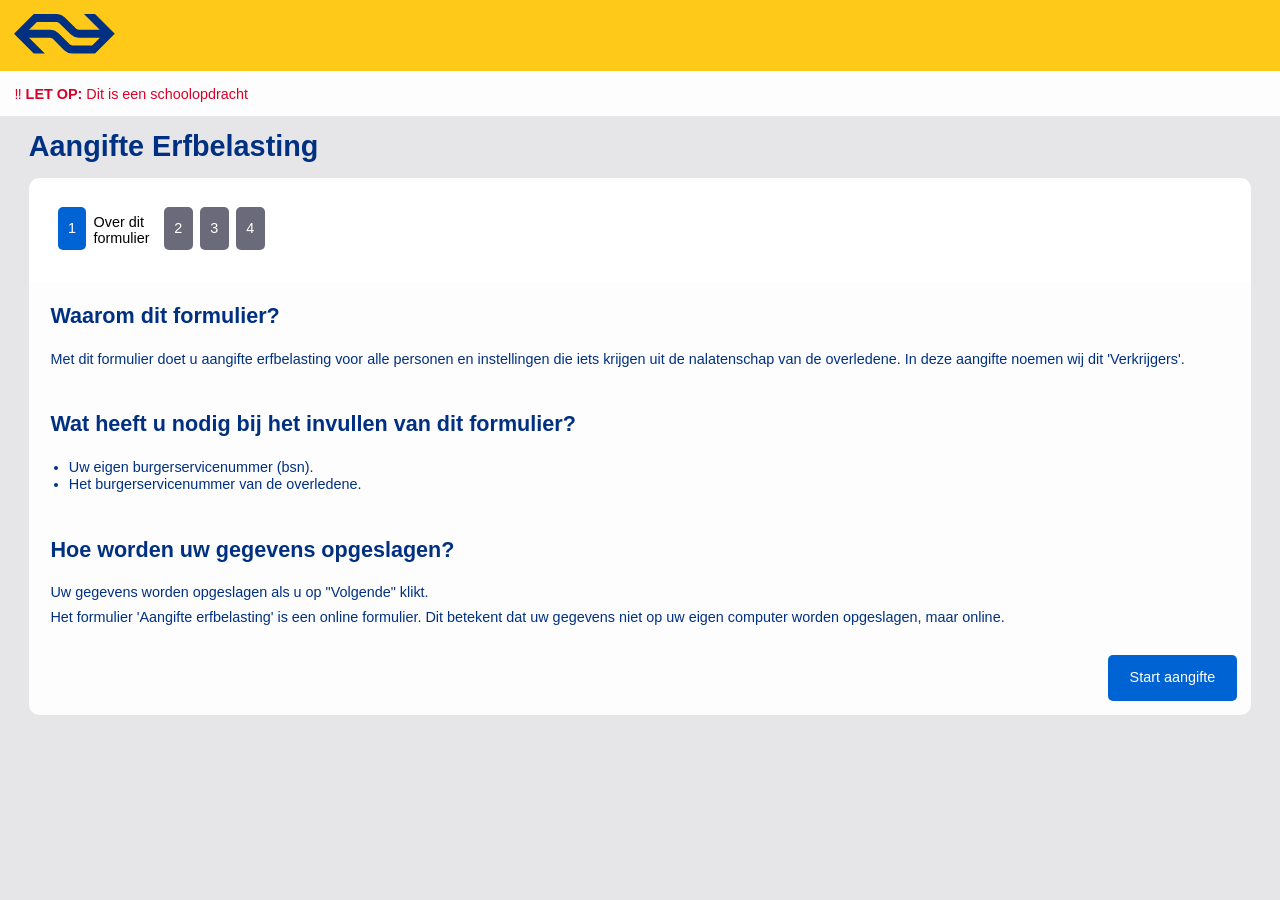
==== commit cffc333e: "update middag" ====
--- a/index.html
+++ b/index.html
@@ -25,12 +25,44 @@
     <p>‼️ <strong>Let op:</strong> Dit is een schoolopdracht</p>
 </header>
 <main>    
+    <h1>Aangifte Erfbelasting</h1>
+
+    <nav>
+        <ul>
+            <li>
+                <a href="./index.html">1</a>
+                <p>Over dit formulier</p>
+            </li>
+            <li>
+                <a href="./pagina2.html" class="popover">2</a>
+                <!-- <span class="popover">Gegevens over de aangifte</span> -->
+            </li>
+            <li>
+                <a href="./pagina3.html" class="popover">3</a>
+            </li>
+            <li>
+                <a href="./pagina2.html">4</a>
+            </li>
+        </ul>
+    </nav>
+
     <section>
-        <h1>Belastingaangifte Erfbelasting</h1>
+        <!-- Tekst van online invullen erfbelasting bij belastingdienst t.nl/onlineaangifte/hsw/aangifte/2026/olaib.html?mgaParam=276c8a97cdec576247f39b0ab8f05c2688613e2c3b1e196a4330e3c741d04edfe819fdaf84cbd1a29a1b2000a69cfa0978b2fb3592d947ab4d89cd78bbf3b5a1bfcd6a06d9d38ddf7dc3bd78efc159d0#entityintro -->
+        <!-- https://www.belastingdienst.nl/wps/wcm/connect/nl/erfbelasting/erfbelasting -->
         <h2>Waarom dit formulier?</h2>
-        <p>Met dit formulier doet u aangifte erfbelasting voor alle personen en instellingen die iets krijgen uit de nalatenschap.</p>
+        <p>Met dit formulier doet u aangifte erfbelasting voor alle personen en instellingen die iets krijgen uit de nalatenschap van de overledene. In deze aangifte noemen wij dit 'Verkrijgers'.</p>
 
-        <a href="pagina2.html">Start aangifte</a>
+        <h2>Wat heeft u nodig bij het invullen van dit formulier?</h2>
+        <ul>
+            <li>Uw eigen burgerservicenummer (bsn).</li>
+            <li>Het burgerservicenummer van de overledene.</li>
+        </ul>
+
+        <h2>Hoe worden uw gegevens opgeslagen?</h2>
+        <p>Uw gegevens worden opgeslagen als u op "Volgende" klikt.</p>
+        <p>Het formulier 'Aangifte erfbelasting' is een online formulier. Dit betekent dat uw gegevens niet op uw eigen computer worden opgeslagen, maar online.</p>
+
+        <a href="pagina2.html" class="start-button">Start aangifte</a>
     </section>
 
 
--- a/styles/style.css
+++ b/styles/style.css
@@ -58,7 +58,7 @@
 body {
     background-color: var(--color-background-four);
     font-family: 'NS Sans Regular', Arial, Helvetica, sans-serif;
-    font-size: .85em;
+    font-size: .9em;
 }
 
 header {
@@ -84,8 +84,9 @@
 
 h1 {
     color: var(--color-text-one);
-    font-size: 2.5em;
+    font-size: 2em;
     font-family: 'NS Sans Bold', Arial, Helvetica, sans-serif;
+    margin: .5em 1em;
 }
 
 h2 {
@@ -99,89 +100,77 @@
 
 /* MARK: Form
 /* ---------- FORM: navigatie ----------*/
-form nav {
+nav {
     position: sticky;
-    top: 0;
     background-color: var(--color-background-three);
 
-    width: 100%;
+    border-radius: 10px 10px 0 0;
+
     padding: 2em;
+    margin: 0 2em 0 2em;
 
     & ul {
-    display: flex;
-    gap: 2em;
-    padding: 0;
-
-
-    & li {
-        list-style-type: none;
         display: flex;
-
-        & a:has(+p) {
-            background-color: var(--color-accent-one);
+        gap: .5em;
+        padding: 0;
+
+
+        & li {
+            list-style-type: none;
+            display: flex;
+
+            & a:has(+p) {
+                background-color: var(--color-accent-one);
+                color: var(--color-text-three);
+            }
+        }
+
+        & a {
+            background-color: var(--color-text-two);
             color: var(--color-text-three);
+            display: flex;
+            justify-content: center;
+            align-items: center;
+
+            width: 2em;
+            height: 3em;
+            aspect-ratio: 1;
+            text-decoration: none;
+            border-radius: 5px;
+
+            &:hover {
+                background-color: var(--color-background-one);
+            }
         }
-    }
-
-    & a {
-        background-color: var(--color-text-two);
-        color: var(--color-text-three);
-        display: flex;
-        justify-content: center;
-        align-items: center;
-
-        width: 3em;
-        height: 3em;
-        aspect-ratio: 1;
-        text-decoration: none;
-        border-radius: 5px;
-
-        &:hover {
-            background-color: var(--color-background-one);
+
+        & p {
+            width: min-content;
+            margin: .5em;
         }
     }
-
-    & p {
-        width: min-content;
-        margin: .5em;
-    }
-}
 }
 
 
 /* ---------- FORM: algemeen ----------*/
 form {
-    margin: 2em;
+    margin: 0 2em;
     background-color: var(--color-background-two);
     color: var(--color-text-two);
-    border-radius: 10px;
-
-    max-height: 70vh;
+    border-radius: 0 0 10px 10px;
+
+    height: 65vh;
     overflow-y: auto;
-    /* box-shadow: 0 2px 5px rgb(from var(--color-text-two) r g b / 0.5); */
+
+    padding: 1em;
 
     & > fieldset {
         padding: 1em 1em 3em 1em;
     }
 
     & > fieldset > legend {
-        padding: 1em 0 0 0;
+        padding: .1em 0 0 0;
         font-size: 1.5em;
-    }
-
-    & button {
-        background-color: var(--color-accent-one);
-        color: var(--color-text-three);
-        padding: 1em;
-        border-radius: 5px;
-        border: none;
-        display: block;
-        margin: 1em auto;
-
-        &:hover {
-            background-color: var(--color-background-one);
-            color: var(--color-text-one); 
-        }
+        font-family: 'NS Sans Bold', Arial, Helvetica, sans-serif;
     }
 }
 
@@ -233,9 +222,9 @@
 /* MARK: Validity
 /* ---------- Name ---------- */
 /* Direct op input geplaatst: pattern klopt niet? dan GELIJK melding (dus werkt ook zonder JS) */
- input:user-invalid {
-    background-color: var(--color-opacity-two);
- }
+input:user-invalid {
+background-color: var(--color-opacity-two);
+}
 
 input[aria-invalid="true"] {
     border: 1px solid var(--color-accent-two);
@@ -243,7 +232,7 @@
 }
 
 input[aria-invalid="false"] {
-    border: .5px solid var(--color-background-one);
+    border: .5px solid var(--color-accent-one);
 }
 
 
@@ -265,18 +254,34 @@
 /* ---------- PREVIOUS BUTTON ---------- */
 .nav-buttons {
     display: flex;
-    justify-content: flex-start;
+    width: 100%;
+    justify-content: space-between;
+    padding: 1em;
 }
 
 .previous-button {
     text-decoration: none;
+    color: var(--color-text-one);
+    padding: 1em 1.5em;
+    border-radius: 5px;
+    border: 1px solid var(--color-accent-one);
+    display: block;
+    margin-right: auto;
+}
+
+form button {
     background-color: var(--color-accent-one);
     color: var(--color-text-three);
     padding: 1em;
     border-radius: 5px;
     border: none;
     display: block;
-    margin: 1em auto;
+    margin-left: auto;
+
+    &:hover {
+        background-color: var(--color-background-one);
+        color: var(--color-text-one); 
+    }
 }
 
 
--- a/styles/paginaindex.css
+++ b/styles/paginaindex.css
@@ -1,6 +1,61 @@
 /* MARK: Intro text
 /* ---------- SECTION: intro ----------*/
 section:nth-of-type(1) {
+    margin: 0 2em;
+    background-color: var(--color-background-two);
     color: var(--color-text-one);
-    margin: 2em;
+    border-radius: 0 0 10px 10px;
+
+    max-height: 70vh;
+    overflow-y: auto;
+
+    line-height: 1.2;
+
+    & h2 {
+        margin: 2em 0 1em 0;
+        padding: 0 1em;
+
+        &:nth-of-type(1) {
+            margin: 1em 0;
+        }
+    }
+
+    & ul:nth-of-type(2) {
+        padding: 0 2em;
+
+        & li {
+            margin: .5em 0;
+        }
+    }
+
+    & > p {
+        margin: .5em 0;
+        padding: 0 1.5em;
+
+        &:last-of-type {
+            margin-bottom: 2em;
+        }
+    }
+}  
+
+
+
+/* MARK: Start
+/* ---------- START BUTTON ----------*/
+.start-button {
+    text-decoration: none;
+    color: var(--color-text-three);
+    background-color: var(--color-accent-one);
+    padding: 1em 1.5em;
+    margin: 1em;
+    margin-left: auto;
+    width: max-content;
+    border-radius: 5px;
+    border: none;
+    display: block;
+
+    &:hover {
+        background-color: var(--color-background-one);
+        color: var(--color-text-one); 
+    }
 }
